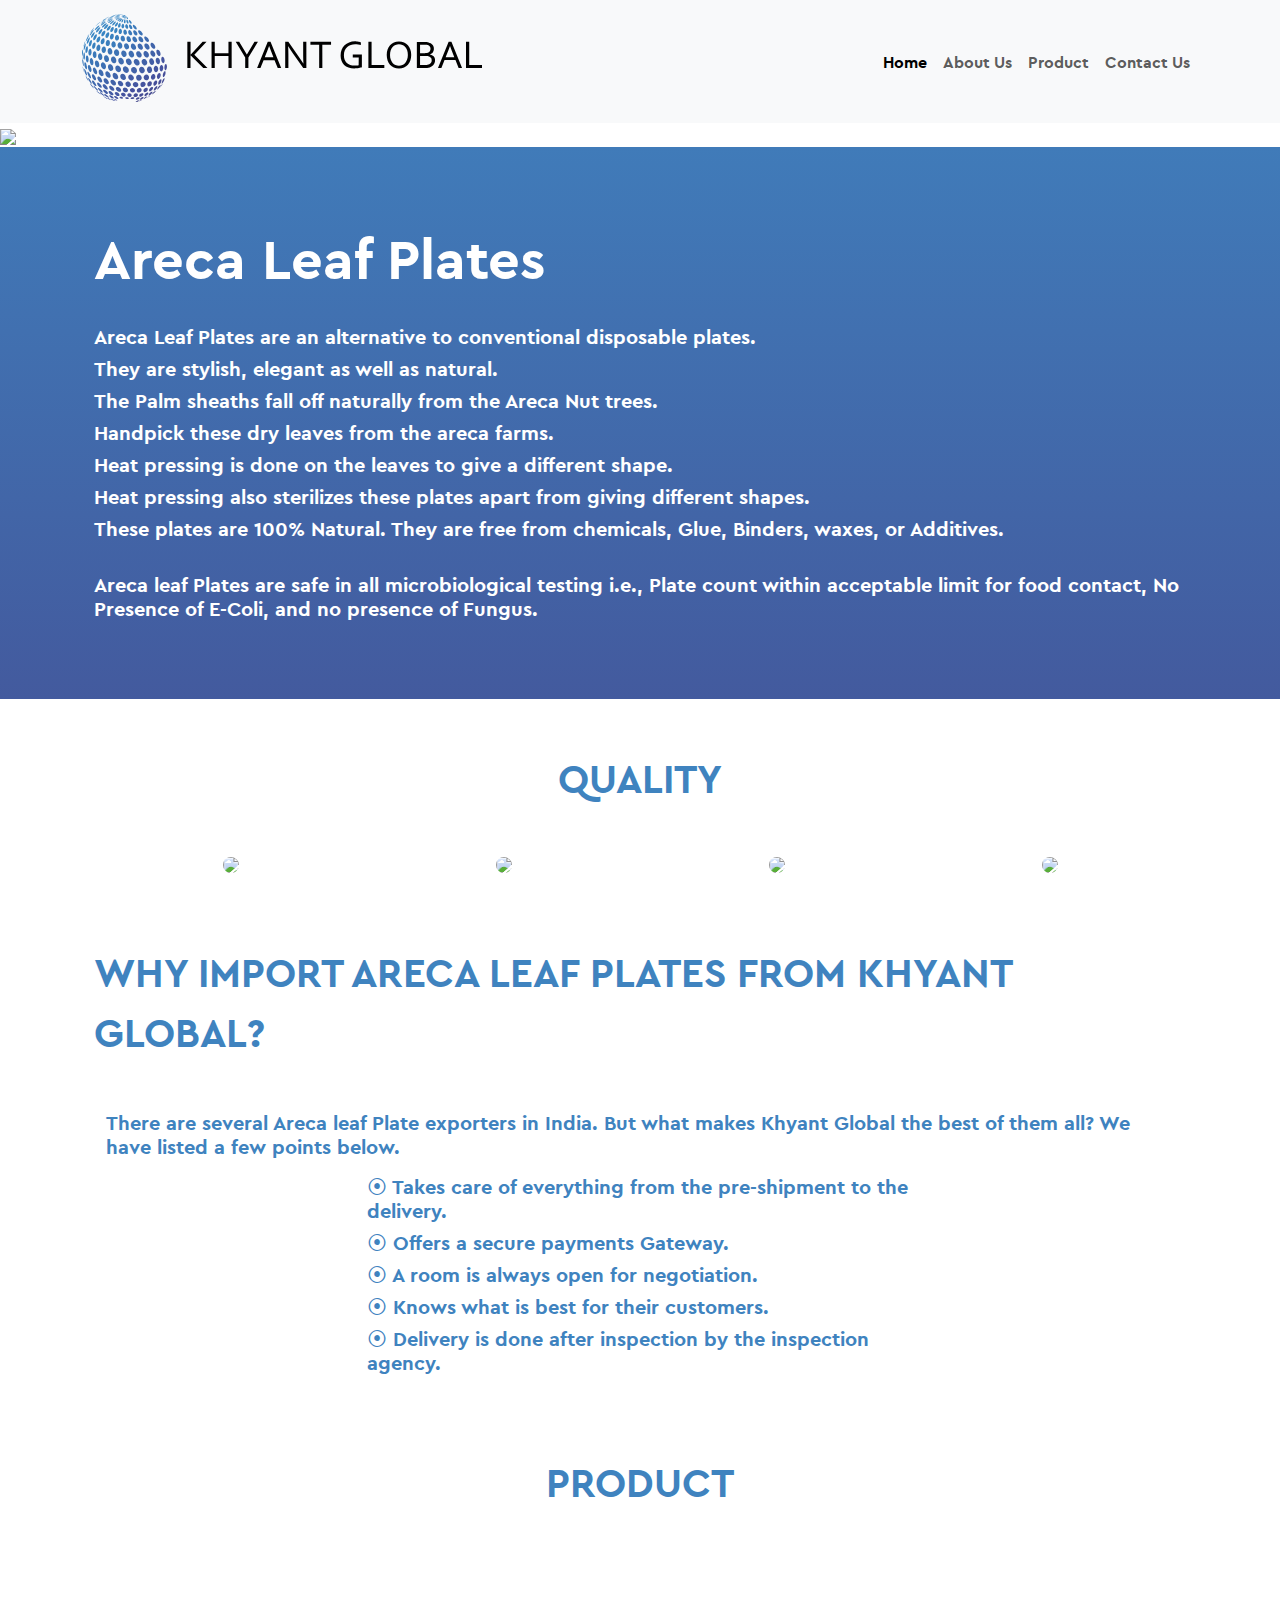
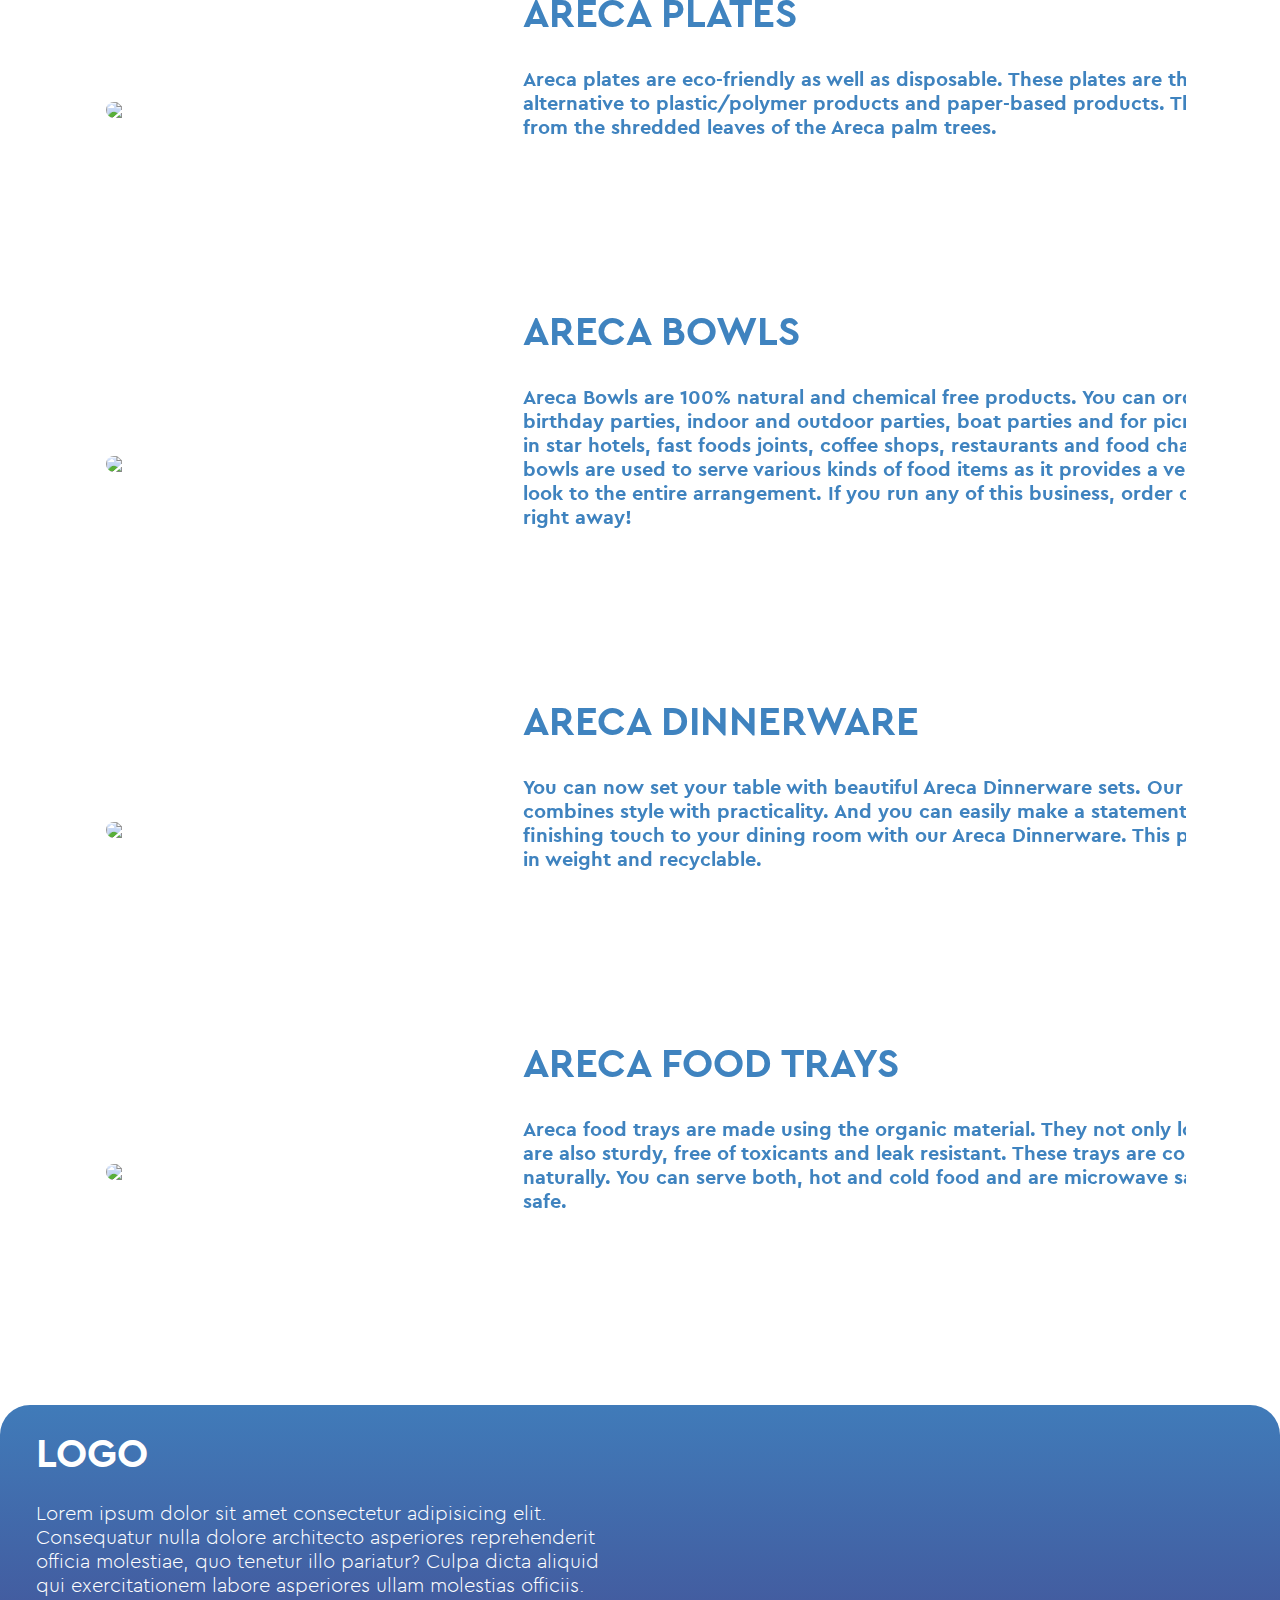
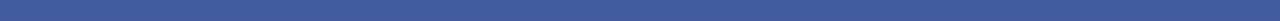
==== arecaplates.html @ e045819f "create pages" ====
<!doctype html>
<html lang="en">

<head>
    <!-- Required meta tags -->
    <meta charset="utf-8">
    <meta name="viewport" content="width=device-width, initial-scale=1">

    <!-- Bootstrap CSS -->
    <link href="https://cdn.jsdelivr.net/npm/bootstrap@5.0.2/dist/css/bootstrap.min.css" rel="stylesheet">
    <link rel="stylesheet"
        href="https://cdnjs.cloudflare.com/ajax/libs/OwlCarousel2/2.3.4/assets/owl.carousel.min.css" />
    <link rel="stylesheet" href="./Assets/fonts/stylesheet.css">
    <link rel="stylesheet" href="./Assets/css/style.css">

    <title>Khyant Global</title>
</head>

<body>
    <nav class="navbar navbar-expand-lg navbar-light bg-light" aria-label="Eighth navbar example">
        <div class="container">
            <a class="navbar-brand" href="index.html"><object data="./Assets/images/Logo.svg" width="400" height=""> </object></a>
            <button class="navbar-toggler" type="button" data-bs-toggle="collapse" data-bs-target="#navbarsExample07"
                aria-controls="navbarsExample07" aria-expanded="false" aria-label="Toggle navigation">
                <span class="navbar-toggler-icon"></span>
            </button>

            <div class="collapse navbar-collapse" id="navbarsExample07">
                <ul class="navbar-nav me-auto mb-2 mb-lg-0">
                </ul>
                <ul class="navbar-nav mb-2 mb-lg-0">
                    <li class="nav-item">
                        <a class="nav-link active" aria-current="page" href="index.html">Home</a>
                    </li>
                    <li class="nav-item">
                        <a class="nav-link" href="#">About Us</a>
                    </li>
                    <li class="nav-item">
                        <a class="nav-link" href="#">Product</a>
                    </li>
                    <li class="nav-item">
                        <a class="nav-link" href="#">Contact Us</a>
                    </li>
                </ul>
                <!-- <form>
                    <input class="form-control" type="text" placeholder="Search" aria-label="Search">
                </form> -->
            </div>
        </div>
    </nav>

    <section style="margin: 0; padding: 0;">
        <img class="img-fluid" src="https://dummyimage.com/1920x1080/a5a5a5/fff">
    </section>

    <div class="gradwf">
        <div class="container">
            <div class="row">
                <div class="">
                    <div class="TitleTextWF">Areca Leaf Plates</div>
                    <br>
                    <h5 style="color: white;">Areca Leaf Plates are an alternative to conventional disposable plates.
                    </h5>
                    <!-- <br> -->
                    <h5 style="color: white;">They are stylish, elegant as well as natural.</h5>
                    <!-- <br> -->
                    <h5 style="color: white;">The Palm sheaths fall off naturally from the Areca Nut trees.</h5>
                    <!-- <br> -->
                    <h5 style="color: white;">Handpick these dry leaves from the areca farms.</h5>
                    <!-- <br> -->
                    <h5 style="color: white;">Heat pressing is done on the leaves to give a different shape.</h5>
                    <!-- <br> -->
                    <h5 style="color: white;">Heat pressing also sterilizes these plates apart from giving different
                        shapes.</h5>
                    <!-- <br> -->
                    <h5 style="color: white;">These plates are 100% Natural. They are free from chemicals, Glue,
                        Binders, waxes, or Additives.</h5>
                    <br>
                    <h5 style="color: white;">Areca leaf Plates are safe in all microbiological testing i.e., Plate
                        count within acceptable limit for food contact, No Presence of E-Coli, and no presence of
                        Fungus.</h5>
                </div>
            </div>
        </div>
    </div>

    <section>
        <div class="container">
            <div class="row">
                <div class="d-flex justify-content-center">
                    <div class="ProcessTitle">QUALITY</div>
                </div>
                <div class="row align-items-center mt-5">
                    <div class="col-md-3 d-flex justify-content-center">
                        <img class="img-fluid" style="border-radius: 30px;"
                            src="https://dummyimage.com/300x325/a5a5a5/fff">
                    </div>
                    <div class="col-md-3 d-flex justify-content-center">
                        <img class="img-fluid" style="border-radius: 30px;"
                            src="https://dummyimage.com/300x325/a5a5a5/fff">
                    </div>
                    <div class="col-md-3 d-flex justify-content-center">
                        <img class="img-fluid" style="border-radius: 30px;"
                            src="https://dummyimage.com/300x325/a5a5a5/fff">
                    </div>
                    <div class="col-md-3 d-flex justify-content-center">
                        <img class="img-fluid" style="border-radius: 30px;"
                            src="https://dummyimage.com/300x325/a5a5a5/fff">
                    </div>
                </div>
            </div>
        </div>
    </section>

    <section>
        <div class="container">
            <div class="row">
                <div class="d-flex justify-content-center">
                    <div class="ProcessTitle">WHY IMPORT ARECA LEAF PLATES FROM KHYANT GLOBAL?</div>
                </div>
                <div class="row align-items-center mt-5">
                    <h5 class="mb-3">There are several Areca leaf Plate exporters in India. But what makes Khyant Global
                        the best of them all? We have listed a few points below.</h5>
                    <h5 style="padding: 0% 25%;">&#10687; Takes care of everything from the pre-shipment to the
                        delivery.</h5>
                    <h5 style="padding: 0% 25%;">&#10687; Offers a secure payments Gateway.</h5>
                    <h5 style="padding: 0% 25%;">&#10687; A room is always open for negotiation.</h5>
                    <h5 style="padding: 0% 25%;">&#10687; Knows what is best for their customers.</h5>
                    <h5 style="padding: 0% 25%;">&#10687; Delivery is done after inspection by the inspection agency.
                    </h5>
                </div>
            </div>
        </div>
    </section>

    <section>
        <div class="container">
            <div class="row">
                <div class="d-flex justify-content-center">
                    <div class="ProcessTitle">PRODUCT</div>
                </div>
            </div>
        </div>
    </section>

    <section>
        <div class="container">
            <div class="row align-items-center mt-5">
                <div id="steps" class="owl-carousel owl-theme">
                    <!-- <div class="item" style="width:900px"><h4>1</h4></div>
                    <div class="item" style="width:100px"><h4>2</h4></div>
                    <div class="item" style="width:500px"><h4>3</h4></div>
                    <div class="item" style="width:100px"><h4>4</h4></div>
                    <div class="item" style="width:50px"><h4>6</h4></div>
                    <div class="item" style="width:250px"><h4>7</h4></div>
                    <div class="item" style="width:120px"><h4>8</h4></div>
                    <div class="item" style="width:420px"><h4>9</h4></div>
                    <div class="item" style="width:120px"><h4>10</h4></div>
                    <div class="item" style="width:300px"><h4>11</h4></div>
                    <div class="item" style="width:450px"><h4>12</h4></div>
                    <div class="item" style="width:220px"><h4>13</h4></div>
                    <div class="item" style="width:150px"><h4>14</h4></div>
                    <div class="item" style="width:600px"><h4>15</h4></div> -->
                    <div class="row align-items-center" style="width: 1250px;">
                        <div class="col-md-4">
                            <img class="img-fluid" style="border-radius: 30px;"
                                src="https://dummyimage.com/300x325/a5a5a5/fff">
                        </div>
                        <div class="col-md-8">
                            <div class="ProcessTitle">Areca Plates</div>
                            <br>
                            <h5>Areca plates are eco-friendly as well as disposable. These plates are the best alternative to plastic/polymer products and paper-based products. These are made from the shredded leaves of the Areca palm trees.</h5>
                            <button class="btn-grad" style="float: right;">Swipe</button>
                        </div>
                    </div>
                    <div class="row">
                        <img class="img-fluid" style="border: 0px solid black;"
                            src="https://placehold.jp/bfbfbf/000000/275x275.png?text=Step%201">
                    </div>
                    <div class="row">
                        <img class="img-fluid" style="border: 0px solid black;"
                            src="https://placehold.jp/bfbfbf/000000/275x275.png?text=Step%201">
                    </div>
                    <div class="row">
                        <img class="img-fluid" style="border: 0px solid black;"
                            src="https://placehold.jp/bfbfbf/000000/275x275.png?text=Step%201">
                    </div>
                    <div class="row">
                        <img class="img-fluid" style="border: 0px solid black;"
                            src="https://placehold.jp/bfbfbf/000000/275x275.png?text=Step%201">
                    </div>
                    <div class="row">
                        <img class="img-fluid" style="border: 0px solid black;"
                            src="https://placehold.jp/bfbfbf/000000/275x275.png?text=Step%201">
                    </div>
                    <div class="row">
                        <img class="img-fluid" style="border: 0px solid black;"
                            src="https://placehold.jp/bfbfbf/000000/275x275.png?text=Step%201">
                    </div>
                    <div class="row">
                        <img class="img-fluid" style="border: 0px solid black;"
                            src="https://placehold.jp/bfbfbf/000000/275x275.png?text=Step%201">
                    </div>
                    <div class="row">
                        <img class="img-fluid" style="border: 0px solid black;"
                            src="https://placehold.jp/bfbfbf/000000/275x275.png?text=Step%201">
                    </div>
                </div>


                <div id="steps2" class="owl-carousel owl-theme">
                    <!-- <div class="item" style="width:900px"><h4>1</h4></div>
                    <div class="item" style="width:100px"><h4>2</h4></div>
                    <div class="item" style="width:500px"><h4>3</h4></div>
                    <div class="item" style="width:100px"><h4>4</h4></div>
                    <div class="item" style="width:50px"><h4>6</h4></div>
                    <div class="item" style="width:250px"><h4>7</h4></div>
                    <div class="item" style="width:120px"><h4>8</h4></div>
                    <div class="item" style="width:420px"><h4>9</h4></div>
                    <div class="item" style="width:120px"><h4>10</h4></div>
                    <div class="item" style="width:300px"><h4>11</h4></div>
                    <div class="item" style="width:450px"><h4>12</h4></div>
                    <div class="item" style="width:220px"><h4>13</h4></div>
                    <div class="item" style="width:150px"><h4>14</h4></div>
                    <div class="item" style="width:600px"><h4>15</h4></div> -->
                    <div class="row align-items-center" style="width: 1250px;">
                        <div class="col-md-4">
                            <img class="img-fluid" style="border-radius: 30px;"
                                src="https://dummyimage.com/300x325/a5a5a5/fff">
                        </div>
                        <div class="col-md-8">
                            <div class="ProcessTitle">Areca Bowls</div>
                            <br>
                            <h5>Areca Bowls are 100% natural and chemical free products. You can order them, for birthday parties, indoor and outdoor parties, boat parties and for
                                picnics too. Even in star hotels, fast foods joints, coffee shops, restaurants and food chains these bowls are used to serve various kinds of food items as it provides a very
                                a premium look to the entire arrangement. If you run any of this business, order our product right away!</h5>
                            <button class="btn-grad" style="float: right;">Swipe</button>
                        </div>
                    </div>
                    <div class="row">
                        <img class="img-fluid" style="border: 0px solid black;"
                            src="https://placehold.jp/bfbfbf/000000/275x275.png?text=Step%201">
                    </div>
                    <div class="row">
                        <img class="img-fluid" style="border: 0px solid black;"
                            src="https://placehold.jp/bfbfbf/000000/275x275.png?text=Step%201">
                    </div>
                    <div class="row">
                        <img class="img-fluid" style="border: 0px solid black;"
                            src="https://placehold.jp/bfbfbf/000000/275x275.png?text=Step%201">
                    </div>
                    <div class="row">
                        <img class="img-fluid" style="border: 0px solid black;"
                            src="https://placehold.jp/bfbfbf/000000/275x275.png?text=Step%201">
                    </div>
                    <div class="row">
                        <img class="img-fluid" style="border: 0px solid black;"
                            src="https://placehold.jp/bfbfbf/000000/275x275.png?text=Step%201">
                    </div>
                    <div class="row">
                        <img class="img-fluid" style="border: 0px solid black;"
                            src="https://placehold.jp/bfbfbf/000000/275x275.png?text=Step%201">
                    </div>
                    <div class="row">
                        <img class="img-fluid" style="border: 0px solid black;"
                            src="https://placehold.jp/bfbfbf/000000/275x275.png?text=Step%201">
                    </div>
                    <div class="row">
                        <img class="img-fluid" style="border: 0px solid black;"
                            src="https://placehold.jp/bfbfbf/000000/275x275.png?text=Step%201">
                    </div>
                </div>


                <div id="steps3" class="owl-carousel owl-theme">
                    <!-- <div class="item" style="width:900px"><h4>1</h4></div>
                    <div class="item" style="width:100px"><h4>2</h4></div>
                    <div class="item" style="width:500px"><h4>3</h4></div>
                    <div class="item" style="width:100px"><h4>4</h4></div>
                    <div class="item" style="width:50px"><h4>6</h4></div>
                    <div class="item" style="width:250px"><h4>7</h4></div>
                    <div class="item" style="width:120px"><h4>8</h4></div>
                    <div class="item" style="width:420px"><h4>9</h4></div>
                    <div class="item" style="width:120px"><h4>10</h4></div>
                    <div class="item" style="width:300px"><h4>11</h4></div>
                    <div class="item" style="width:450px"><h4>12</h4></div>
                    <div class="item" style="width:220px"><h4>13</h4></div>
                    <div class="item" style="width:150px"><h4>14</h4></div>
                    <div class="item" style="width:600px"><h4>15</h4></div> -->
                    <div class="row align-items-center" style="width: 1250px;">
                        <div class="col-md-4">
                            <img class="img-fluid" style="border-radius: 30px;"
                                src="https://dummyimage.com/300x325/a5a5a5/fff">
                        </div>
                        <div class="col-md-8">
                            <div class="ProcessTitle">Areca Dinnerware</div>
                            <br>
                            <h5>You can now set your table with beautiful Areca Dinnerware sets. Our dinnerware combines style with practicality. And you can easily make a statement by giving a finishing touch to your dining room with our Areca Dinnerware. This product is light in weight and recyclable.</h5>
                            <button class="btn-grad" style="float: right;">Swipe</button>
                        </div>
                    </div>
                    <div class="row">
                        <img class="img-fluid" style="border: 0px solid black;"
                            src="https://placehold.jp/bfbfbf/000000/275x275.png?text=Step%201">
                    </div>
                    <div class="row">
                        <img class="img-fluid" style="border: 0px solid black;"
                            src="https://placehold.jp/bfbfbf/000000/275x275.png?text=Step%201">
                    </div>
                    <div class="row">
                        <img class="img-fluid" style="border: 0px solid black;"
                            src="https://placehold.jp/bfbfbf/000000/275x275.png?text=Step%201">
                    </div>
                    <div class="row">
                        <img class="img-fluid" style="border: 0px solid black;"
                            src="https://placehold.jp/bfbfbf/000000/275x275.png?text=Step%201">
                    </div>
                    <div class="row">
                        <img class="img-fluid" style="border: 0px solid black;"
                            src="https://placehold.jp/bfbfbf/000000/275x275.png?text=Step%201">
                    </div>
                    <div class="row">
                        <img class="img-fluid" style="border: 0px solid black;"
                            src="https://placehold.jp/bfbfbf/000000/275x275.png?text=Step%201">
                    </div>
                    <div class="row">
                        <img class="img-fluid" style="border: 0px solid black;"
                            src="https://placehold.jp/bfbfbf/000000/275x275.png?text=Step%201">
                    </div>
                    <div class="row">
                        <img class="img-fluid" style="border: 0px solid black;"
                            src="https://placehold.jp/bfbfbf/000000/275x275.png?text=Step%201">
                    </div>
                </div>


                <div id="steps4" class="owl-carousel owl-theme">
                    <!-- <div class="item" style="width:900px"><h4>1</h4></div>
                    <div class="item" style="width:100px"><h4>2</h4></div>
                    <div class="item" style="width:500px"><h4>3</h4></div>
                    <div class="item" style="width:100px"><h4>4</h4></div>
                    <div class="item" style="width:50px"><h4>6</h4></div>
                    <div class="item" style="width:250px"><h4>7</h4></div>
                    <div class="item" style="width:120px"><h4>8</h4></div>
                    <div class="item" style="width:420px"><h4>9</h4></div>
                    <div class="item" style="width:120px"><h4>10</h4></div>
                    <div class="item" style="width:300px"><h4>11</h4></div>
                    <div class="item" style="width:450px"><h4>12</h4></div>
                    <div class="item" style="width:220px"><h4>13</h4></div>
                    <div class="item" style="width:150px"><h4>14</h4></div>
                    <div class="item" style="width:600px"><h4>15</h4></div> -->
                    <div class="row align-items-center" style="width: 1250px;">
                        <div class="col-md-4">
                            <img class="img-fluid" style="border-radius: 30px;"
                                src="https://dummyimage.com/300x325/a5a5a5/fff">
                        </div>
                        <div class="col-md-8">
                            <div class="ProcessTitle">Areca Food Trays</div>
                            <br>
                            <h5>Areca food trays are made using the organic material. They not only look stylish, but are also sturdy, free of toxicants and leak resistant. These trays are compostable naturally. You can serve both, hot and cold food and are microwave safe and oven-safe.</h5>
                            <button class="btn-grad" style="float: right;">Swipe</button>
                        </div>
                    </div>
                    <div class="row">
                        <img class="img-fluid" style="border: 0px solid black;"
                            src="https://placehold.jp/bfbfbf/000000/275x275.png?text=Step%201">
                    </div>
                    <div class="row">
                        <img class="img-fluid" style="border: 0px solid black;"
                            src="https://placehold.jp/bfbfbf/000000/275x275.png?text=Step%201">
                    </div>
                    <div class="row">
                        <img class="img-fluid" style="border: 0px solid black;"
                            src="https://placehold.jp/bfbfbf/000000/275x275.png?text=Step%201">
                    </div>
                    <div class="row">
                        <img class="img-fluid" style="border: 0px solid black;"
                            src="https://placehold.jp/bfbfbf/000000/275x275.png?text=Step%201">
                    </div>
                    <div class="row">
                        <img class="img-fluid" style="border: 0px solid black;"
                            src="https://placehold.jp/bfbfbf/000000/275x275.png?text=Step%201">
                    </div>
                    <div class="row">
                        <img class="img-fluid" style="border: 0px solid black;"
                            src="https://placehold.jp/bfbfbf/000000/275x275.png?text=Step%201">
                    </div>
                    <div class="row">
                        <img class="img-fluid" style="border: 0px solid black;"
                            src="https://placehold.jp/bfbfbf/000000/275x275.png?text=Step%201">
                    </div>
                    <div class="row">
                        <img class="img-fluid" style="border: 0px solid black;"
                            src="https://placehold.jp/bfbfbf/000000/275x275.png?text=Step%201">
                    </div>
                </div>
            </div>
        </div>
    </section>

    <section style="margin: 0">
        <div class="container-fluid" style="padding: 0;">
            <div class="row" style="margin: 0;">
                <div class="row gradfooter p-4 m-0">
                    <div class="col-md-6">
                        <h1 style="color: white; margin: 0;">LOGO</h1>
                        <br>
                        <h5 style="color: white; font-family: cera_prolight, sans-serif; margin: 0;">Lorem ipsum dolor
                            sit amet consectetur adipisicing elit. Consequatur nulla dolore architecto asperiores
                            reprehenderit officia molestiae, quo tenetur illo pariatur? Culpa dicta aliquid qui
                            exercitationem labore asperiores ullam molestias officiis.</h5>
                    </div>
                    <div class="col-md-6">

                    </div>
                </div>
            </div>
        </div>
    </section>

    <!-- Optional JavaScript; choose one of the two! -->

    <!-- Option 1: Bootstrap Bundle with Popper -->
    <script src="https://code.jquery.com/jquery-1.12.0.min.js"></script>
    <script src="https://cdn.jsdelivr.net/npm/bootstrap@5.0.2/dist/js/bootstrap.bundle.min.js"></script>
    <script src="https://cdnjs.cloudflare.com/ajax/libs/OwlCarousel2/2.3.4/owl.carousel.min.js"></script>

    <script>
        $(document).ready(function () {
            $("#brandvideo").owlCarousel({
                items: 1,
                itemsDesktop: [1199, 1],
                itemsDesktopSmall: [980, 1],
                itemsMobile: [600, 1],
                navigation: true,
                navigationText: ["", ""],
                pagination: true,
                autoPlay: true,
                margin: 10
            });

            $("#steps").owlCarousel({
                items: 4,
                autoWidth: true,
                itemsDesktop: [1199, 1],
                itemsDesktopSmall: [980, 1],
                itemsMobile: [600, 1],
                navigation: true,
                navigationText: ["", ""],
                pagination: true,
                autoPlay: true,
                margin: 10
            });

            $("#steps2").owlCarousel({
                items: 4,
                autoWidth: true,
                itemsDesktop: [1199, 1],
                itemsDesktopSmall: [980, 1],
                itemsMobile: [600, 1],
                navigation: true,
                navigationText: ["", ""],
                pagination: true,
                autoPlay: true,
                margin: 10
            });

            $("#steps3").owlCarousel({
                items: 4,
                autoWidth: true,
                itemsDesktop: [1199, 1],
                itemsDesktopSmall: [980, 1],
                itemsMobile: [600, 1],
                navigation: true,
                navigationText: ["", ""],
                pagination: true,
                autoPlay: true,
                margin: 10
            });

            $("#steps4").owlCarousel({
                items: 4,
                autoWidth: true,
                itemsDesktop: [1199, 1],
                itemsDesktopSmall: [980, 1],
                itemsMobile: [600, 1],
                navigation: true,
                navigationText: ["", ""],
                pagination: true,
                autoPlay: true,
                margin: 10
            });
        });
    </script>

    <!-- Option 2: Separate Popper and Bootstrap JS -->
    <!--
    <script src="https://cdn.jsdelivr.net/npm/@popperjs/core@2.9.2/dist/umd/popper.min.js" integrity="sha384-IQsoLXl5PILFhosVNubq5LC7Qb9DXgDA9i+tQ8Zj3iwWAwPtgFTxbJ8NT4GN1R8p" crossorigin="anonymous"></script>
    <script src="https://cdn.jsdelivr.net/npm/bootstrap@5.0.2/dist/js/bootstrap.min.js" integrity="sha384-cVKIPhGWiC2Al4u+LWgxfKTRIcfu0JTxR+EQDz/bgldoEyl4H0zUF0QKbrJ0EcQF" crossorigin="anonymous"></script>
    -->
</body>

</html>
---- Assets/fonts/stylesheet.css ----
/*! Generated by Font Squirrel (https://www.fontsquirrel.com) on July 23, 2022 */



@font-face {
    font-family: 'cera_problack_italic';
    src: url('cera_pro_black_italic-webfont.woff2') format('woff2'),
         url('cera_pro_black_italic-webfont.woff') format('woff');
    font-weight: normal;
    font-style: normal;

}




@font-face {
    font-family: 'cera_problack_italic';
    src: url('cera_pro_black_italic-webfont.woff2') format('woff2'),
         url('cera_pro_black_italic-webfont.woff') format('woff');
    font-weight: normal;
    font-style: normal;

}




@font-face {
    font-family: 'cera_problack';
    src: url('cera_pro_black-webfont.woff2') format('woff2'),
         url('cera_pro_black-webfont.woff') format('woff');
    font-weight: normal;
    font-style: normal;

}




@font-face {
    font-family: 'cera_problack';
    src: url('cera_pro_black-webfont.woff2') format('woff2'),
         url('cera_pro_black-webfont.woff') format('woff');
    font-weight: normal;
    font-style: normal;

}




@font-face {
    font-family: 'cera_probold';
    src: url('cera_pro_bold-webfont.woff2') format('woff2'),
         url('cera_pro_bold-webfont.woff') format('woff');
    font-weight: normal;
    font-style: normal;

}




@font-face {
    font-family: 'cera_probold';
    src: url('cera_pro_bold-webfont.woff2') format('woff2'),
         url('cera_pro_bold-webfont.woff') format('woff');
    font-weight: normal;
    font-style: normal;

}




@font-face {
    font-family: 'cera_prolight';
    src: url('cera_pro_light-webfont.woff2') format('woff2'),
         url('cera_pro_light-webfont.woff') format('woff');
    font-weight: normal;
    font-style: normal;

}




@font-face {
    font-family: 'cera_prolight';
    src: url('cera_pro_light-webfont.woff2') format('woff2'),
         url('cera_pro_light-webfont.woff') format('woff');
    font-weight: normal;
    font-style: normal;

}




@font-face {
    font-family: 'cera_promedium';
    src: url('cera_pro_medium-webfont.woff2') format('woff2'),
         url('cera_pro_medium-webfont.woff') format('woff');
    font-weight: normal;
    font-style: normal;

}




@font-face {
    font-family: 'cera_promedium';
    src: url('cera_pro_medium-webfont.woff2') format('woff2'),
         url('cera_pro_medium-webfont.woff') format('woff');
    font-weight: normal;
    font-style: normal;

}




@font-face {
    font-family: 'cera_proitalic';
    src: url('cera_pro_regular_italic-webfont.woff2') format('woff2'),
         url('cera_pro_regular_italic-webfont.woff') format('woff');
    font-weight: normal;
    font-style: normal;

}




@font-face {
    font-family: 'cera_proitalic';
    src: url('cera_pro_regular_italic-webfont.woff2') format('woff2'),
         url('cera_pro_regular_italic-webfont.woff') format('woff');
    font-weight: normal;
    font-style: normal;

}
---- Assets/css/style.css ----
html * {
  color: #3F83BF;
  font-family: cera_probold, sans-serif;
}

section{
  margin: 50px 0px;
}

.row{
  margin: 20px 0px;
}

.TitleText{
  font-size: 3.5rem;
}

.TitleTextWF{
  font-size: 3.5rem;
  color: white;
}

.ProcessTitle{
  font-size: 2.5rem;
  text-transform: uppercase;
}

.grad {
  height: 260px;
  background-image: linear-gradient(#407BB9, #435A9E);
  border-radius: 30px;
}

.gradceoinner {
  /* height: 260px; */
  margin: 125px 0px 0px 0px;
  background-image: linear-gradient(#407BB9, #435A9E);
  border-radius: 30px;
}

.gradwf {
  background-image: linear-gradient(#407BB9, #435A9E);
  padding: 50px 0px;
  /* border-radius: 30px 30px 0px 0px; */
}

.gradfooter {
  /* height: 260px; */
  /* margin: 125px 0px 0px 0px; */
  background-image: linear-gradient(#407BB9, #435A9E);
  border-radius: 30px 30px 0px 0px;
}

.gradceo {
  padding: 0;
  box-shadow: 3px 3px 30px 0px rgba(150, 150, 150, 0.3);
  /* background-image: linear-gradient(#407BB9, #435A9E); */
  background-color: white;
  border-radius: 30px;
}
         
.btn-grad {
  background-image: linear-gradient(to right, #3F83BF 0%, #4b6cb7  51%, #3F83BF  100%);
  margin: 20px 0px;
  padding: 13px 35px;
  text-align: center;
  /* text-transform: uppercase; */
  transition: 0.5s;
  background-size: 200% auto;
  color: white;            
  box-shadow: 0 0 20px #eee;
  border-radius: 13px;
  display: block;
  border: 0px;
}

.btn-grad:hover {
  background-position: right center; /* change the direction of the change here */
  color: #fff;
  text-decoration: none;
}

.btn-gradceo {
  background-image: linear-gradient(to right, #ffffff 0%, #ffffff  51%, #ffffff  100%);
  margin: 20px 0px;
  padding: 13px 35px;
  text-align: center;
  /* text-transform: uppercase; */
  transition: 0.5s;
  background-size: 200% auto;
  color: #3F83BF;            
  /* box-shadow: 0 0 20px #eee; */
  border-radius: 13px;
  display: block;
  border: 0px;
}

.btn-gradceo:hover {
  background-position: right center; /* change the direction of the change here */
  color: #fff;
  text-decoration: none;
}

.contact {
  padding-top: 5px;
}

.contact .info {
  width: 100%;
  /* background: #fff; */
}

.contact .info i {
  font-size: 20px;
  /* color: #5fcf80; */
  float: left;
  width: 44px;
  height: 44px;
  /* background: #ecf9f0; */
  display: flex;
  justify-content: center;
  align-items: center;
  border-radius: 50px;
  transition: all 0.3s ease-in-out;
}

.contact .info h4 {
  padding: 0 0 0 60px;
  font-size: 22px;
  font-weight: 600;
  margin-bottom: 5px;
  color: white;
}

.contact .info p {
  padding: 0 0 0 60px;
  margin-bottom: 0;
  font-size: 14px;
  color: white;
}

.contact .info .email,
.contact .info .phone {
  margin-top: 40px;
}

.contact .info .email:hover i,
.contact .info .address:hover i,
.contact .info .phone:hover i {
  /* background: #5fcf80; */
  /* color: #fff; */
}
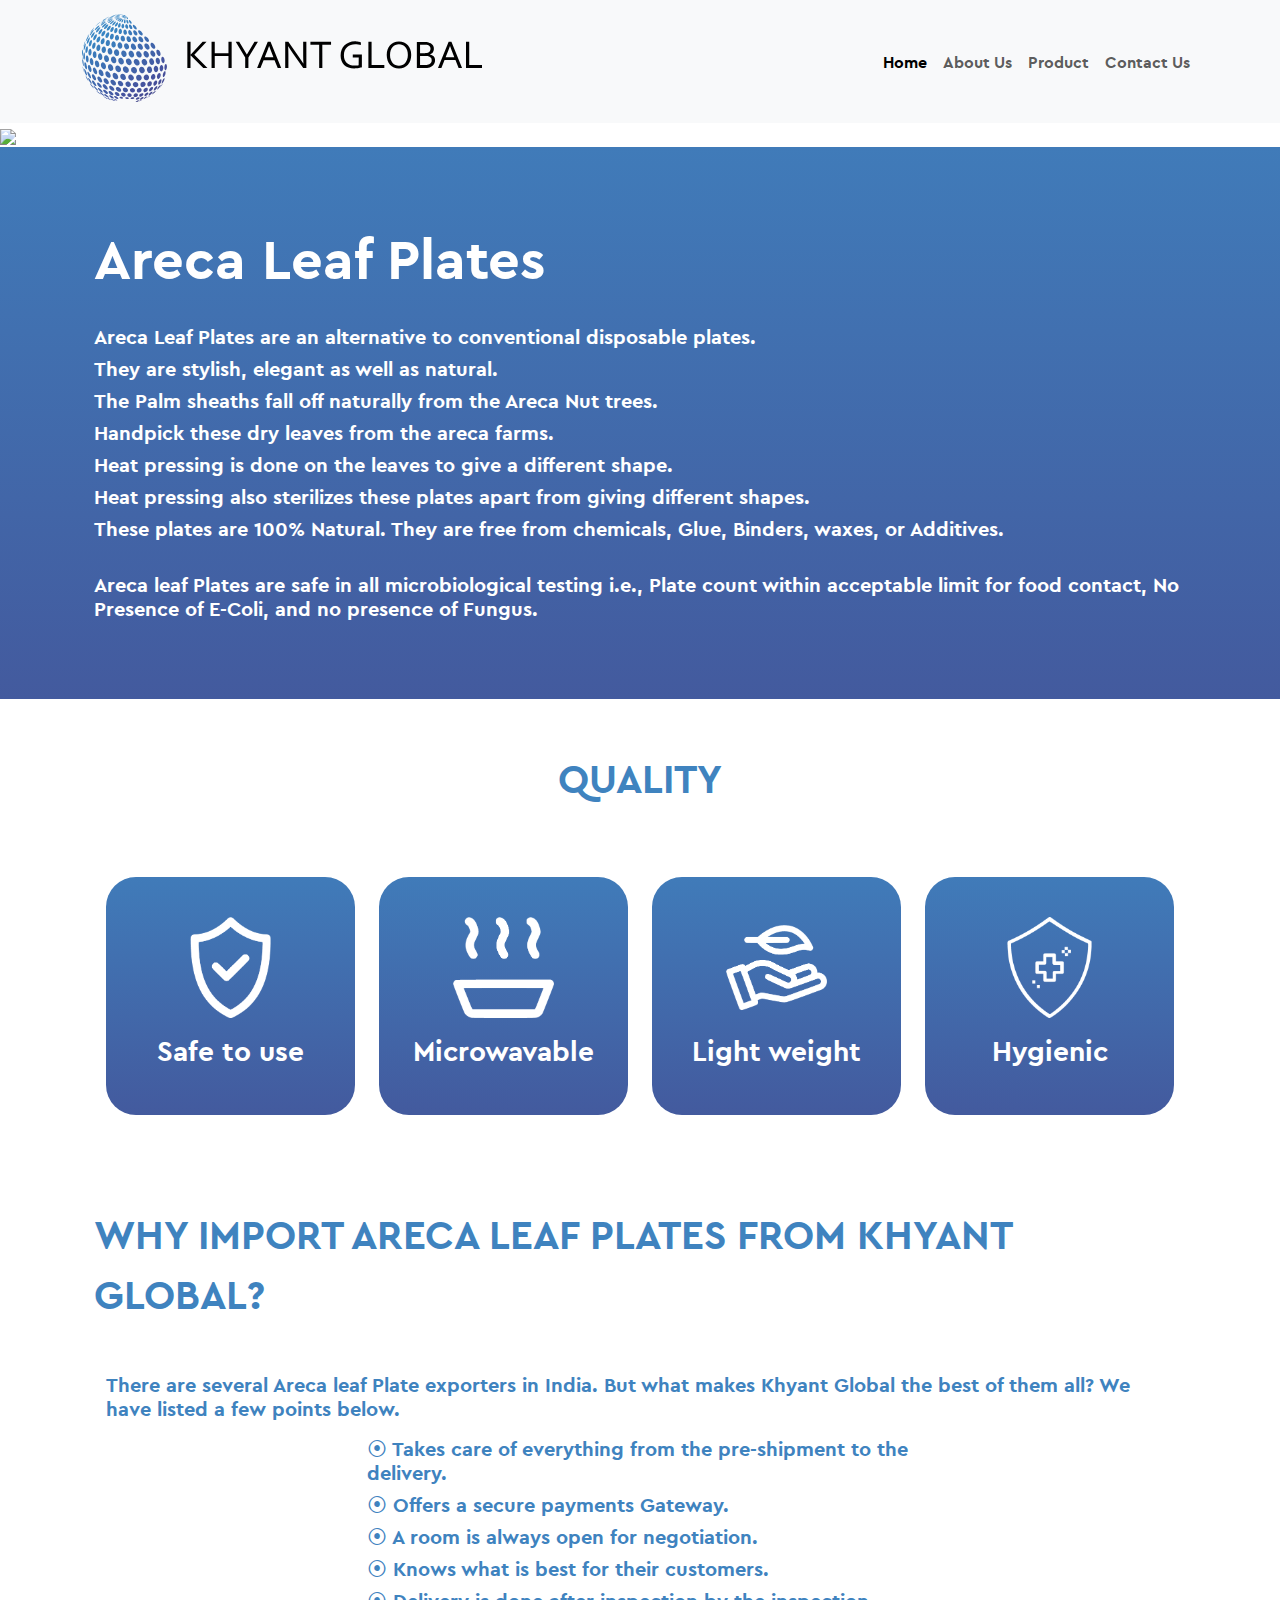
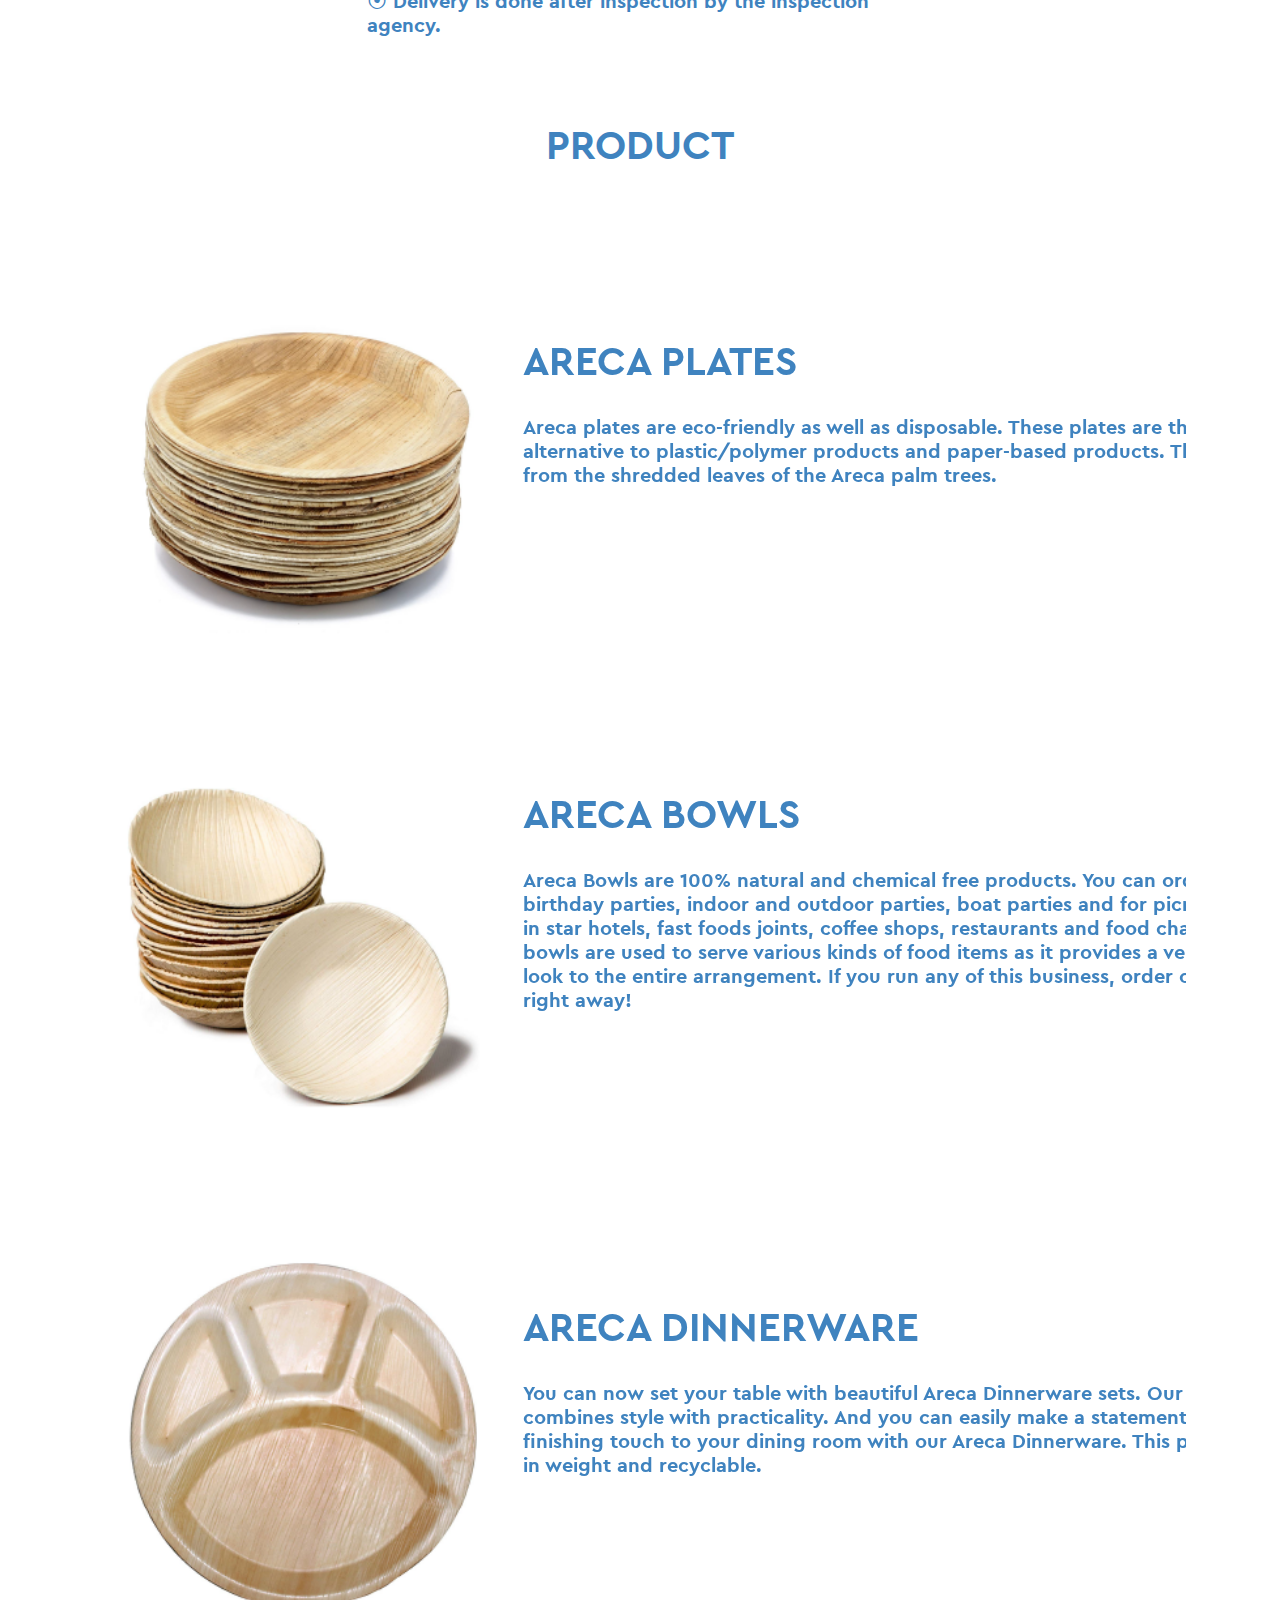
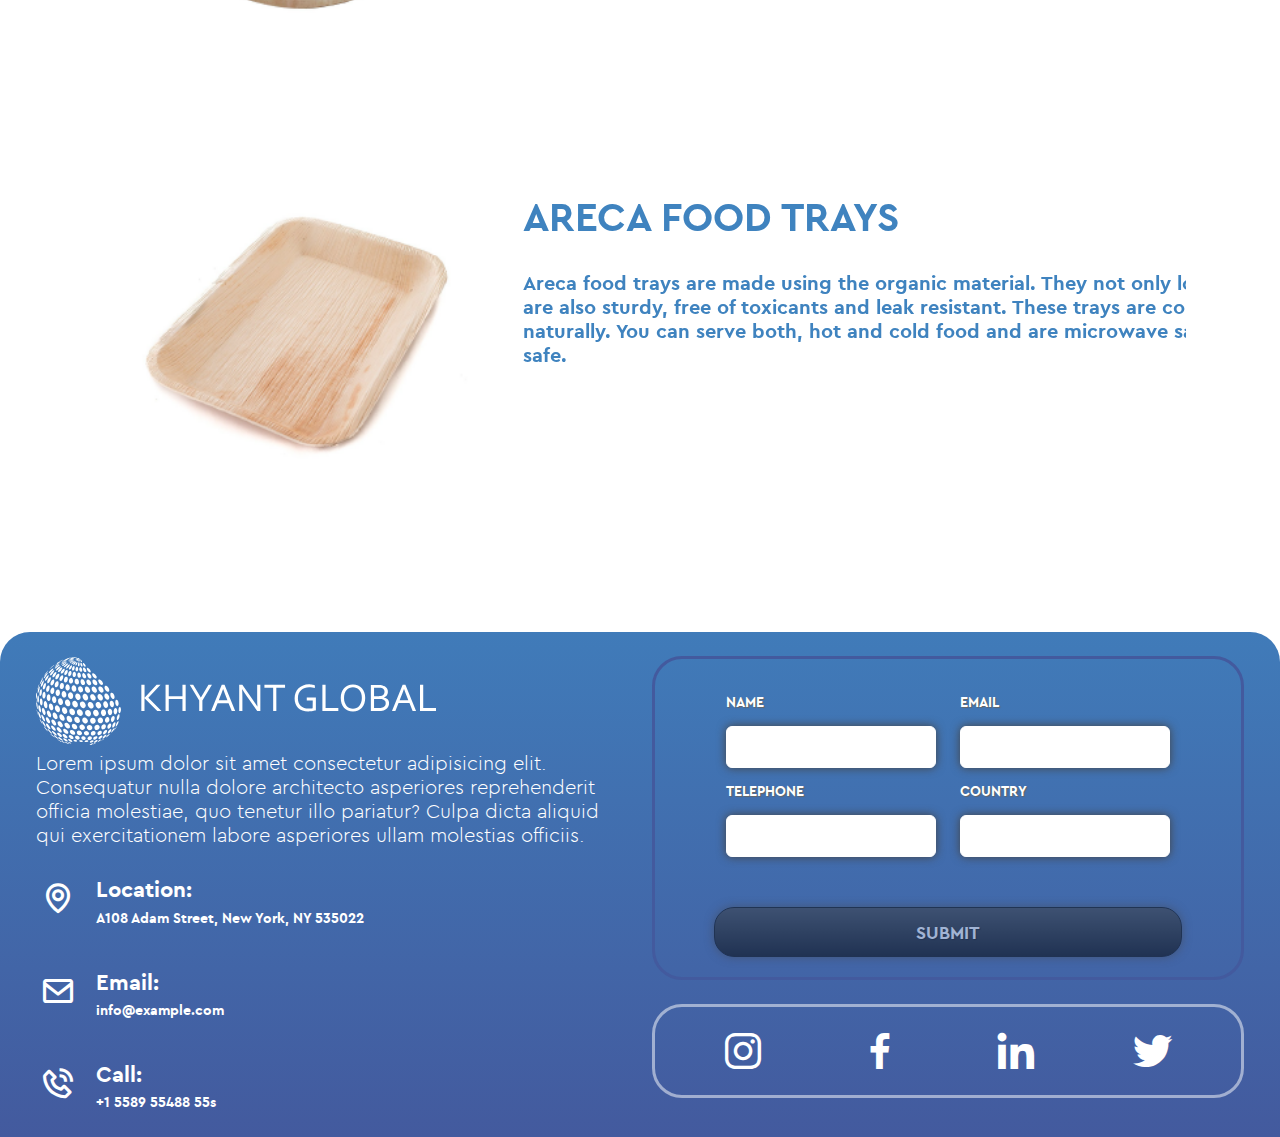
==== commit b75e45fe: "Initiate Images" ====
--- a/arecaplates.html
+++ b/arecaplates.html
@@ -11,6 +11,7 @@
     <link rel="stylesheet"
         href="https://cdnjs.cloudflare.com/ajax/libs/OwlCarousel2/2.3.4/assets/owl.carousel.min.css" />
     <link rel="stylesheet" href="./Assets/fonts/stylesheet.css">
+    <link href='https://unpkg.com/boxicons@2.1.2/css/boxicons.min.css' rel='stylesheet'>
     <link rel="stylesheet" href="./Assets/css/style.css">
 
     <title>Khyant Global</title>
@@ -39,7 +40,7 @@
                         <a class="nav-link" href="#">Product</a>
                     </li>
                     <li class="nav-item">
-                        <a class="nav-link" href="#">Contact Us</a>
+                        <a class="nav-link" href="#contact">Contact Us</a>
                     </li>
                 </ul>
                 <!-- <form>
@@ -92,20 +93,28 @@
                 </div>
                 <div class="row align-items-center mt-5">
                     <div class="col-md-3 d-flex justify-content-center">
-                        <img class="img-fluid" style="border-radius: 30px;"
-                            src="https://dummyimage.com/300x325/a5a5a5/fff">
+                        <div class="row gradwf d-flex justify-content-center text-center" style="background-color: black; padding: 40px 0px; border-radius: 30px;">
+                            <img class="img-fluid mb-3" style="width: 50%;" src="./Assets/images/Safe to Use.png">
+                        <h3 style="color: white;">Safe to use</h3>
+                        </div>
                     </div>
                     <div class="col-md-3 d-flex justify-content-center">
-                        <img class="img-fluid" style="border-radius: 30px;"
-                            src="https://dummyimage.com/300x325/a5a5a5/fff">
+                        <div class="row gradwf d-flex justify-content-center text-center" style="background-color: black; padding: 40px 0px; border-radius: 30px;">
+                            <img class="img-fluid mb-3" style="width: 50%;" src="./Assets/images/Microwavable.png">
+                        <h3 style="color: white;">Microwavable</h3>
+                        </div>
                     </div>
                     <div class="col-md-3 d-flex justify-content-center">
-                        <img class="img-fluid" style="border-radius: 30px;"
-                            src="https://dummyimage.com/300x325/a5a5a5/fff">
+                        <div class="row gradwf d-flex justify-content-center text-center" style="background-color: black; padding: 40px 0px; border-radius: 30px;">
+                            <img class="img-fluid mb-3" style="width: 50%;" src="./Assets/images/LIGHT WEIGHT.png">
+                        <h3 style="color: white;">Light weight</h3>
+                        </div>
                     </div>
                     <div class="col-md-3 d-flex justify-content-center">
-                        <img class="img-fluid" style="border-radius: 30px;"
-                            src="https://dummyimage.com/300x325/a5a5a5/fff">
+                        <div class="row gradwf d-flex justify-content-center text-center" style="background-color: black; padding: 40px 0px; border-radius: 30px;">
+                            <img class="img-fluid mb-3" style="width: 50%;" src="./Assets/images/Hygienic.png">
+                        <h3 style="color: white;">Hygienic</h3>
+                        </div>
                     </div>
                 </div>
             </div>
@@ -164,7 +173,7 @@
                     <div class="row align-items-center" style="width: 1250px;">
                         <div class="col-md-4">
                             <img class="img-fluid" style="border-radius: 30px;"
-                                src="https://dummyimage.com/300x325/a5a5a5/fff">
+                                src="./Assets/images/P1.png">
                         </div>
                         <div class="col-md-8">
                             <div class="ProcessTitle">Areca Plates</div>
@@ -174,36 +183,38 @@
                         </div>
                     </div>
                     <div class="row">
-                        <img class="img-fluid" style="border: 0px solid black;"
-                            src="https://placehold.jp/bfbfbf/000000/275x275.png?text=Step%201">
-                    </div>
-                    <div class="row">
-                        <img class="img-fluid" style="border: 0px solid black;"
-                            src="https://placehold.jp/bfbfbf/000000/275x275.png?text=Step%201">
-                    </div>
-                    <div class="row">
-                        <img class="img-fluid" style="border: 0px solid black;"
-                            src="https://placehold.jp/bfbfbf/000000/275x275.png?text=Step%201">
-                    </div>
-                    <div class="row">
-                        <img class="img-fluid" style="border: 0px solid black;"
-                            src="https://placehold.jp/bfbfbf/000000/275x275.png?text=Step%201">
-                    </div>
-                    <div class="row">
-                        <img class="img-fluid" style="border: 0px solid black;"
-                            src="https://placehold.jp/bfbfbf/000000/275x275.png?text=Step%201">
-                    </div>
-                    <div class="row">
-                        <img class="img-fluid" style="border: 0px solid black;"
-                            src="https://placehold.jp/bfbfbf/000000/275x275.png?text=Step%201">
-                    </div>
-                    <div class="row">
-                        <img class="img-fluid" style="border: 0px solid black;"
-                            src="https://placehold.jp/bfbfbf/000000/275x275.png?text=Step%201">
-                    </div>
-                    <div class="row">
-                        <img class="img-fluid" style="border: 0px solid black;"
-                            src="https://placehold.jp/bfbfbf/000000/275x275.png?text=Step%201">
+                        <!-- <img class="img-fluid" style="border: 0px solid black;"
+                            src="https://placehold.jp/bfbfbf/000000/275x275.png?text=Step%201"> -->
+                        <img class="img-fluid" style="border: 0px solid black;"
+                        src="./Assets/images/P1sample.png">
+                    </div>
+                    <div class="row">
+                        <img class="img-fluid" style="border: 0px solid black;"
+                            src="./Assets/images/P1sample.png">
+                    </div>
+                    <div class="row">
+                        <img class="img-fluid" style="border: 0px solid black;"
+                            src="./Assets/images/P1sample.png">
+                    </div>
+                    <div class="row">
+                        <img class="img-fluid" style="border: 0px solid black;"
+                            src="./Assets/images/P1sample.png">
+                    </div>
+                    <div class="row">
+                        <img class="img-fluid" style="border: 0px solid black;"
+                            src="./Assets/images/P1sample.png">
+                    </div>
+                    <div class="row">
+                        <img class="img-fluid" style="border: 0px solid black;"
+                            src="./Assets/images/P1sample.png">
+                    </div>
+                    <div class="row">
+                        <img class="img-fluid" style="border: 0px solid black;"
+                            src="./Assets/images/P1sample.png">
+                    </div>
+                    <div class="row">
+                        <img class="img-fluid" style="border: 0px solid black;"
+                            src="./Assets/images/P1sample.png">
                     </div>
                 </div>
 
@@ -226,7 +237,7 @@
                     <div class="row align-items-center" style="width: 1250px;">
                         <div class="col-md-4">
                             <img class="img-fluid" style="border-radius: 30px;"
-                                src="https://dummyimage.com/300x325/a5a5a5/fff">
+                                src="./Assets/images/P2.png">
                         </div>
                         <div class="col-md-8">
                             <div class="ProcessTitle">Areca Bowls</div>
@@ -238,36 +249,38 @@
                         </div>
                     </div>
                     <div class="row">
-                        <img class="img-fluid" style="border: 0px solid black;"
-                            src="https://placehold.jp/bfbfbf/000000/275x275.png?text=Step%201">
-                    </div>
-                    <div class="row">
-                        <img class="img-fluid" style="border: 0px solid black;"
-                            src="https://placehold.jp/bfbfbf/000000/275x275.png?text=Step%201">
-                    </div>
-                    <div class="row">
-                        <img class="img-fluid" style="border: 0px solid black;"
-                            src="https://placehold.jp/bfbfbf/000000/275x275.png?text=Step%201">
-                    </div>
-                    <div class="row">
-                        <img class="img-fluid" style="border: 0px solid black;"
-                            src="https://placehold.jp/bfbfbf/000000/275x275.png?text=Step%201">
-                    </div>
-                    <div class="row">
-                        <img class="img-fluid" style="border: 0px solid black;"
-                            src="https://placehold.jp/bfbfbf/000000/275x275.png?text=Step%201">
-                    </div>
-                    <div class="row">
-                        <img class="img-fluid" style="border: 0px solid black;"
-                            src="https://placehold.jp/bfbfbf/000000/275x275.png?text=Step%201">
-                    </div>
-                    <div class="row">
-                        <img class="img-fluid" style="border: 0px solid black;"
-                            src="https://placehold.jp/bfbfbf/000000/275x275.png?text=Step%201">
-                    </div>
-                    <div class="row">
-                        <img class="img-fluid" style="border: 0px solid black;"
-                            src="https://placehold.jp/bfbfbf/000000/275x275.png?text=Step%201">
+                        <!-- <img class="img-fluid" style="border: 0px solid black;"
+                            src="https://placehold.jp/bfbfbf/000000/275x275.png?text=Step%201"> -->
+                        <img class="img-fluid" style="border: 0px solid black;"
+                        src="./Assets/images/P1sample.png">
+                    </div>
+                    <div class="row">
+                        <img class="img-fluid" style="border: 0px solid black;"
+                            src="./Assets/images/P1sample.png">
+                    </div>
+                    <div class="row">
+                        <img class="img-fluid" style="border: 0px solid black;"
+                            src="./Assets/images/P1sample.png">
+                    </div>
+                    <div class="row">
+                        <img class="img-fluid" style="border: 0px solid black;"
+                            src="./Assets/images/P1sample.png">
+                    </div>
+                    <div class="row">
+                        <img class="img-fluid" style="border: 0px solid black;"
+                            src="./Assets/images/P1sample.png">
+                    </div>
+                    <div class="row">
+                        <img class="img-fluid" style="border: 0px solid black;"
+                            src="./Assets/images/P1sample.png">
+                    </div>
+                    <div class="row">
+                        <img class="img-fluid" style="border: 0px solid black;"
+                            src="./Assets/images/P1sample.png">
+                    </div>
+                    <div class="row">
+                        <img class="img-fluid" style="border: 0px solid black;"
+                            src="./Assets/images/P1sample.png">
                     </div>
                 </div>
 
@@ -290,7 +303,7 @@
                     <div class="row align-items-center" style="width: 1250px;">
                         <div class="col-md-4">
                             <img class="img-fluid" style="border-radius: 30px;"
-                                src="https://dummyimage.com/300x325/a5a5a5/fff">
+                                src="./Assets/images/P3.png">
                         </div>
                         <div class="col-md-8">
                             <div class="ProcessTitle">Areca Dinnerware</div>
@@ -300,36 +313,38 @@
                         </div>
                     </div>
                     <div class="row">
-                        <img class="img-fluid" style="border: 0px solid black;"
-                            src="https://placehold.jp/bfbfbf/000000/275x275.png?text=Step%201">
-                    </div>
-                    <div class="row">
-                        <img class="img-fluid" style="border: 0px solid black;"
-                            src="https://placehold.jp/bfbfbf/000000/275x275.png?text=Step%201">
-                    </div>
-                    <div class="row">
-                        <img class="img-fluid" style="border: 0px solid black;"
-                            src="https://placehold.jp/bfbfbf/000000/275x275.png?text=Step%201">
-                    </div>
-                    <div class="row">
-                        <img class="img-fluid" style="border: 0px solid black;"
-                            src="https://placehold.jp/bfbfbf/000000/275x275.png?text=Step%201">
-                    </div>
-                    <div class="row">
-                        <img class="img-fluid" style="border: 0px solid black;"
-                            src="https://placehold.jp/bfbfbf/000000/275x275.png?text=Step%201">
-                    </div>
-                    <div class="row">
-                        <img class="img-fluid" style="border: 0px solid black;"
-                            src="https://placehold.jp/bfbfbf/000000/275x275.png?text=Step%201">
-                    </div>
-                    <div class="row">
-                        <img class="img-fluid" style="border: 0px solid black;"
-                            src="https://placehold.jp/bfbfbf/000000/275x275.png?text=Step%201">
-                    </div>
-                    <div class="row">
-                        <img class="img-fluid" style="border: 0px solid black;"
-                            src="https://placehold.jp/bfbfbf/000000/275x275.png?text=Step%201">
+                        <!-- <img class="img-fluid" style="border: 0px solid black;"
+                            src="https://placehold.jp/bfbfbf/000000/275x275.png?text=Step%201"> -->
+                        <img class="img-fluid" style="border: 0px solid black;"
+                        src="./Assets/images/P1sample.png">
+                    </div>
+                    <div class="row">
+                        <img class="img-fluid" style="border: 0px solid black;"
+                            src="./Assets/images/P1sample.png">
+                    </div>
+                    <div class="row">
+                        <img class="img-fluid" style="border: 0px solid black;"
+                            src="./Assets/images/P1sample.png">
+                    </div>
+                    <div class="row">
+                        <img class="img-fluid" style="border: 0px solid black;"
+                            src="./Assets/images/P1sample.png">
+                    </div>
+                    <div class="row">
+                        <img class="img-fluid" style="border: 0px solid black;"
+                            src="./Assets/images/P1sample.png">
+                    </div>
+                    <div class="row">
+                        <img class="img-fluid" style="border: 0px solid black;"
+                            src="./Assets/images/P1sample.png">
+                    </div>
+                    <div class="row">
+                        <img class="img-fluid" style="border: 0px solid black;"
+                            src="./Assets/images/P1sample.png">
+                    </div>
+                    <div class="row">
+                        <img class="img-fluid" style="border: 0px solid black;"
+                            src="./Assets/images/P1sample.png">
                     </div>
                 </div>
 
@@ -352,7 +367,7 @@
                     <div class="row align-items-center" style="width: 1250px;">
                         <div class="col-md-4">
                             <img class="img-fluid" style="border-radius: 30px;"
-                                src="https://dummyimage.com/300x325/a5a5a5/fff">
+                                src="./Assets/images/P4.png">
                         </div>
                         <div class="col-md-8">
                             <div class="ProcessTitle">Areca Food Trays</div>
@@ -362,56 +377,114 @@
                         </div>
                     </div>
                     <div class="row">
-                        <img class="img-fluid" style="border: 0px solid black;"
-                            src="https://placehold.jp/bfbfbf/000000/275x275.png?text=Step%201">
-                    </div>
-                    <div class="row">
-                        <img class="img-fluid" style="border: 0px solid black;"
-                            src="https://placehold.jp/bfbfbf/000000/275x275.png?text=Step%201">
-                    </div>
-                    <div class="row">
-                        <img class="img-fluid" style="border: 0px solid black;"
-                            src="https://placehold.jp/bfbfbf/000000/275x275.png?text=Step%201">
-                    </div>
-                    <div class="row">
-                        <img class="img-fluid" style="border: 0px solid black;"
-                            src="https://placehold.jp/bfbfbf/000000/275x275.png?text=Step%201">
-                    </div>
-                    <div class="row">
-                        <img class="img-fluid" style="border: 0px solid black;"
-                            src="https://placehold.jp/bfbfbf/000000/275x275.png?text=Step%201">
-                    </div>
-                    <div class="row">
-                        <img class="img-fluid" style="border: 0px solid black;"
-                            src="https://placehold.jp/bfbfbf/000000/275x275.png?text=Step%201">
-                    </div>
-                    <div class="row">
-                        <img class="img-fluid" style="border: 0px solid black;"
-                            src="https://placehold.jp/bfbfbf/000000/275x275.png?text=Step%201">
-                    </div>
-                    <div class="row">
-                        <img class="img-fluid" style="border: 0px solid black;"
-                            src="https://placehold.jp/bfbfbf/000000/275x275.png?text=Step%201">
+                        <!-- <img class="img-fluid" style="border: 0px solid black;"
+                            src="https://placehold.jp/bfbfbf/000000/275x275.png?text=Step%201"> -->
+                        <img class="img-fluid" style="border: 0px solid black;"
+                        src="./Assets/images/P1sample.png">
+                    </div>
+                    <div class="row">
+                        <img class="img-fluid" style="border: 0px solid black;"
+                            src="./Assets/images/P1sample.png">
+                    </div>
+                    <div class="row">
+                        <img class="img-fluid" style="border: 0px solid black;"
+                            src="./Assets/images/P1sample.png">
+                    </div>
+                    <div class="row">
+                        <img class="img-fluid" style="border: 0px solid black;"
+                            src="./Assets/images/P1sample.png">
+                    </div>
+                    <div class="row">
+                        <img class="img-fluid" style="border: 0px solid black;"
+                            src="./Assets/images/P1sample.png">
+                    </div>
+                    <div class="row">
+                        <img class="img-fluid" style="border: 0px solid black;"
+                            src="./Assets/images/P1sample.png">
+                    </div>
+                    <div class="row">
+                        <img class="img-fluid" style="border: 0px solid black;"
+                            src="./Assets/images/P1sample.png">
+                    </div>
+                    <div class="row">
+                        <img class="img-fluid" style="border: 0px solid black;"
+                            src="./Assets/images/P1sample.png">
                     </div>
                 </div>
             </div>
         </div>
     </section>
-
-    <section style="margin: 0">
+    
+    
+
+    <section style="margin: 0" id="contact">
         <div class="container-fluid" style="padding: 0;">
             <div class="row" style="margin: 0;">
                 <div class="row gradfooter p-4 m-0">
                     <div class="col-md-6">
-                        <h1 style="color: white; margin: 0;">LOGO</h1>
+                        <object data="./Assets/images/Logo_w.svg" width="400" height=""></object>
                         <br>
                         <h5 style="color: white; font-family: cera_prolight, sans-serif; margin: 0;">Lorem ipsum dolor
                             sit amet consectetur adipisicing elit. Consequatur nulla dolore architecto asperiores
                             reprehenderit officia molestiae, quo tenetur illo pariatur? Culpa dicta aliquid qui
                             exercitationem labore asperiores ullam molestias officiis.</h5>
+                        <br>
+
+                        <div class="contact">
+                            <div class="info">
+                                <div class="address">
+                                    <i class='bx bx-map bx-md' style="color: white;"></i>
+                                    <h4>Location:</h4>
+                                    <p>A108 Adam Street, New York, NY 535022</p>
+                                </div>
+
+                                <div class="email">
+                                    <i class='bx bx-envelope bx-md' style="color: white;"></i>
+                                    <h4>Email:</h4>
+                                    <p>info@example.com</p>
+                                </div>
+
+                                <div class="phone">
+                                    <i class='bx bx-phone-call bx-md' style="color: white;"></i>
+                                    <h4>Call:</h4>
+                                    <p>+1 5589 55488 55s</p>
+                                </div>
+                            </div>
+
+                        </div>
                     </div>
                     <div class="col-md-6">
-
+                        <div id="wrapper" class="d-flex justify-content-center">
+                            <form action="#" id="form" style="width: 80%;">
+                                <div class="row">
+                                    <div class="col-md-6">
+                                        <label for="name">Name</label>
+                                        <input type="text" id="name" />
+                                    </div>
+                                    <div class="col-md-6">
+                                        <label for="email">Email</label>
+                                        <input type="text" id="email" />
+                                    </div>
+                                    <div class="col-md-6">
+                                        <label for="telephone">Telephone</label>
+                                        <input type="text" id="telephone" />
+                                    </div>
+                                    <div class="col-md-6">
+                                        <label for="message">Country</label>
+                                        <input type="text" id="country" />
+                                    </div>
+                                    <!-- <textarea name="message" id="message" cols="30" rows="10"></textarea><br /> -->
+                                    <input type="submit" value="Submit" name="submit" id="submit" />
+                                </div>
+                            </form>
+                        </div>
+                        <br>
+                        <div id="wrapper2" class="d-flex justify-content-around" style="padding: 20px;">
+                            <i class='bx bxl-instagram bx-lg' style="color: white;"></i>
+                            <i class='bx bxl-facebook bx-lg' style="color: white;"></i>
+                            <i class='bx bxl-linkedin bx-lg' style="color: white;"></i>
+                            <i class='bx bxl-twitter bx-lg' style="color: white;"></i>
+                        </div>
                     </div>
                 </div>
             </div>
@@ -422,6 +495,7 @@
 
     <!-- Option 1: Bootstrap Bundle with Popper -->
     <script src="https://code.jquery.com/jquery-1.12.0.min.js"></script>
+    <script src="https://unpkg.com/boxicons@2.1.2/dist/boxicons.js"></script>
     <script src="https://cdn.jsdelivr.net/npm/bootstrap@5.0.2/dist/js/bootstrap.bundle.min.js"></script>
     <script src="https://cdnjs.cloudflare.com/ajax/libs/OwlCarousel2/2.3.4/owl.carousel.min.js"></script>
 
--- a/Assets/css/style.css
+++ b/Assets/css/style.css
@@ -96,6 +96,7 @@
 }
 
 .btn-gradceo:hover {
+  background-image: linear-gradient(to right, #3F83BF 0%, #4b6cb7  51%, #3F83BF  100%);
   background-position: right center; /* change the direction of the change here */
   color: #fff;
   text-decoration: none;
@@ -127,7 +128,7 @@
 .contact .info h4 {
   padding: 0 0 0 60px;
   font-size: 22px;
-  font-weight: 600;
+  /* font-weight: 300; */
   margin-bottom: 5px;
   color: white;
 }
@@ -149,4 +150,100 @@
 .contact .info .phone:hover i {
   /* background: #5fcf80; */
   /* color: #fff; */
+}
+
+#wrapper {
+	/* font-family:verdana; */
+	/* margin: 30px auto ; */
+	/* padding: 30px; */
+	/* background: #4D6879; You can change the main color of thew form here. */
+  border: #435A9E 3px solid;
+  border-radius: 30px;
+	font-size: 14px;
+	/* width:100%; */
+	/* max-width:500px; */
+	/* box-sizing: border-box; */
+}
+
+#wrapper2 {
+  border: 3px solid rgba(255, 255, 255, 0.5);
+  border-radius: 30px;
+	font-size: 14px;
+}
+
+label {
+	display: block;
+	font-size: 24px;
+	padding: 13px 0;
+	color: #fff;
+	text-shadow: 1px 1px 1px #666;
+}
+
+input {
+	height: 18px;
+	padding: 20px;
+	width: 100%;
+	box-sizing: border-box;
+	-webkit-border-radius: 6px;
+	-khtml-border-radius: 6px;
+	-moz-border-radius: 6px;
+	border-radius: 6px;
+	-webkit-box-shadow: 0 0 10px #444;
+	-moz-box-shadow: 0 0 10px #444;
+	box-shadow: 0 0 10px #444;
+	border: 1px solid #fff;
+}
+
+textarea {
+	height: 150px;
+	width: 100%;
+	box-sizing: border-box;
+	padding: 15px;
+	border: 1px solid #fff;
+	-webkit-border-radius: 6px;
+	-khtml-border-radius: 6px;
+	-moz-border-radius: 6px;
+	border-radius: 6px;
+	-webkit-box-shadow: 0 0 10px #444;
+	-moz-box-shadow: 0 0 10px #444;
+	box-shadow: 0 0 10px #444;
+}
+
+input[type="text"]:hover, textarea:hover {
+	border: 1px solid #fff;
+	-webkit-box-shadow: 0 0 20px rgba(0, 0, 0, 0.25) inset, 0 0 5px rgba(255, 255, 255, 0.4);
+	-moz-box-shadow: 0 0 20px rgba(0, 0, 0, 0.25) inset, 0 0 5px rgba(255, 255, 255, 0.4);
+	box-shadow: 0 0 20px rgba(0, 0, 0, 0.25) inset, 0 0 5px rgba(255, 255, 255, 0.4);
+}
+
+input#submit {
+	text-align: center;
+  border-radius: 20px;
+	color: #fff;
+	height: 50px;
+	padding: 0;
+	text-shadow: 1px 1px 1px #000;
+	font-size: 18px;
+	text-transform: uppercase;
+	margin-top: 50px;
+	border: 1px solid #000;
+	background: #000;
+	background-image: -webkit-gradient(linear, left top, left bottom, color-stop(0%, #3b3b3b), color-stop(100%, #000000));
+	background: -webkit-linear-gradient(top, #3b3b3b 0%,#000000 100%);
+	background: -moz-linear-gradient(top, #3b3b3b 0%,#000000 100%);
+	background: -o-linear-gradient(top, #3b3b3b 0%,#000000 100%);
+	background: -ms-linear-gradient(top, #3b3b3b 0%,#000000 100%);
+	background: linear-gradient(top, #3b3b3b 0%,#000000 100%);
+	opacity: 0.5;
+}
+
+input#submit:hover {
+	color: #ccc;
+	cursor: pointer;
+	opacity: 0.8;
+}
+
+label {
+	text-transform: uppercase;
+	font-size: 14px;
 }